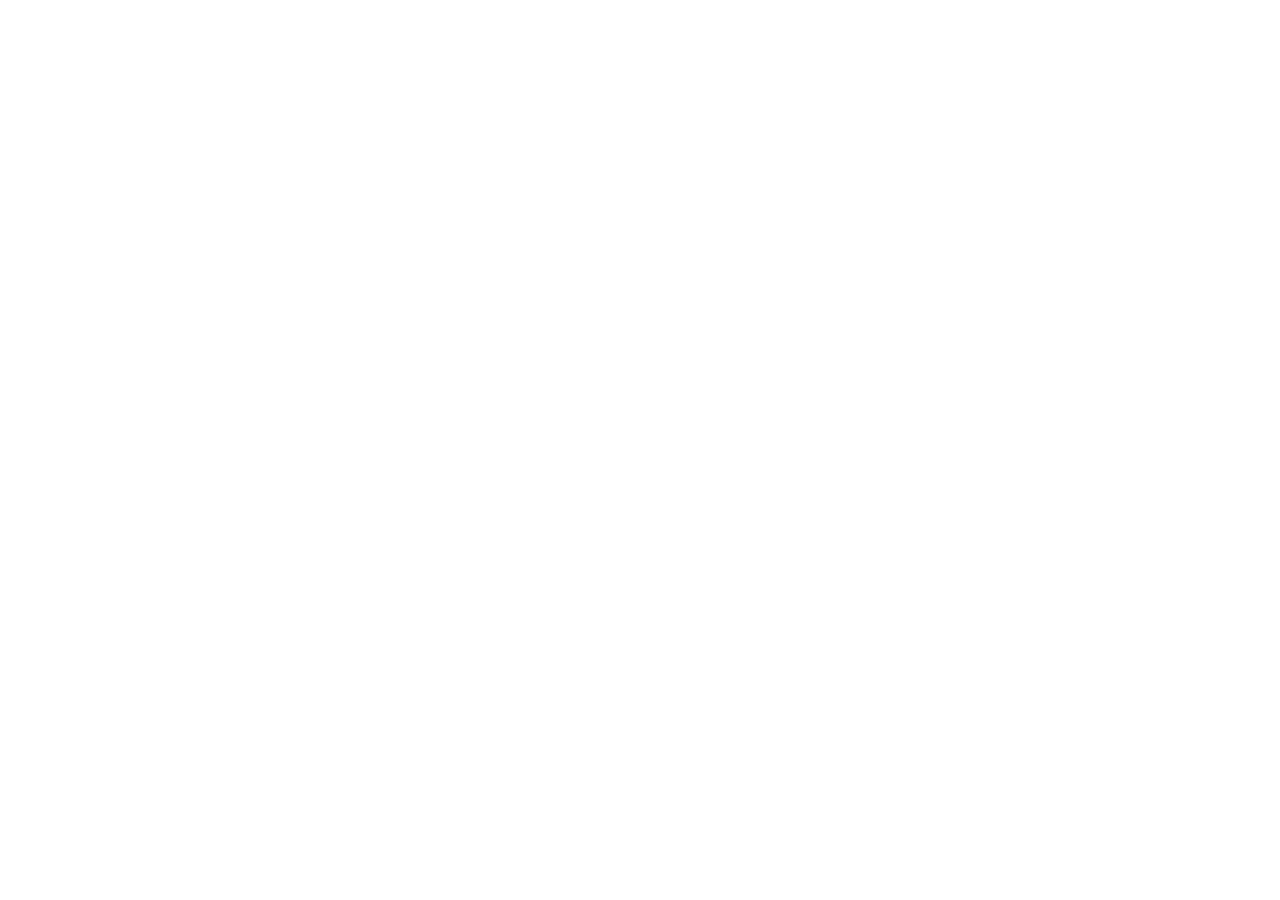
==== chemcon/index.html @ 8334a390 "Add ChemCon build" ====
<!DOCTYPE html><html lang="en"><head><meta charset="utf-8"><meta name="viewport" content="width=device-width,initial-scale=1,shrink-to-fit=no"><meta name="theme-color" content="#000000"><link rel="stylesheet" href="https://semantic-ui.com/dist/semantic.css"><link rel="manifest" href="/manifest.json"><link rel="shortcut icon" href="/favicon.ico"><title>ChemCon :: Connect your molecules</title><link href="/static/css/main.c3ab18c0.css" rel="stylesheet"></head><body><noscript>JavaScript these days is must. Sorry!</noscript><div id="root"></div><script async src="https://www.googletagmanager.com/gtag/js?id=UA-115473149-1"></script><script>function gtag(){dataLayer.push(arguments)}window.dataLayer=window.dataLayer||[],gtag("js",new Date),gtag("config","UA-115473149-1")</script><script type="text/javascript" src="/static/js/main.13c5fe37.js"></script></body></html>
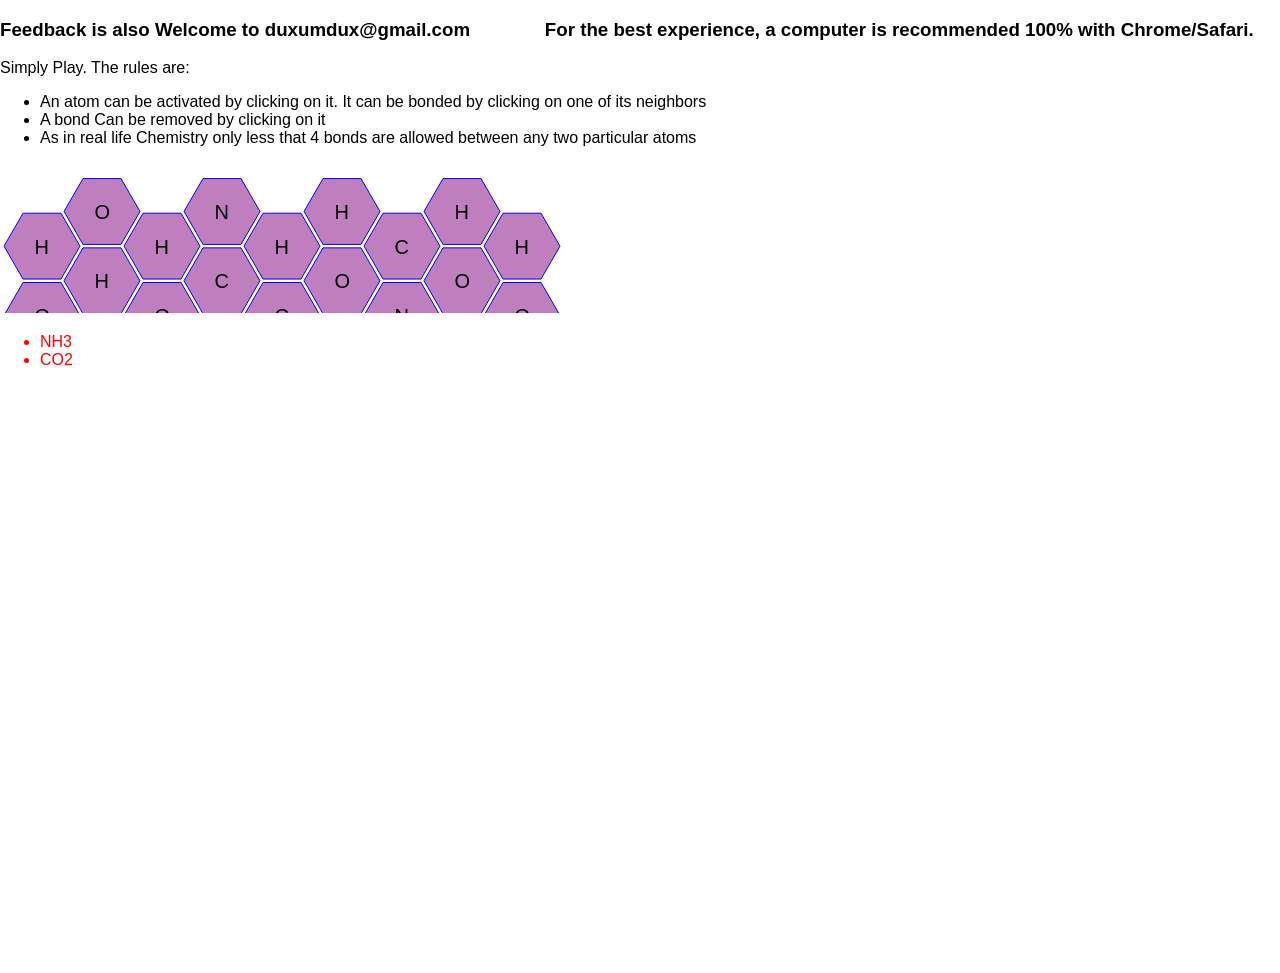
==== commit 469a368e: "Fetching data asynchronously" ====
--- a/chemcon/index.html
+++ b/chemcon/index.html
@@ -1 +1 @@
-<!DOCTYPE html><html lang="en"><head><meta charset="utf-8"><meta name="viewport" content="width=device-width,initial-scale=1,shrink-to-fit=no"><meta name="theme-color" content="#000000"><link rel="stylesheet" href="https://semantic-ui.com/dist/semantic.css"><link rel="manifest" href="/manifest.json"><link rel="shortcut icon" href="/favicon.ico"><title>ChemCon :: Connect your molecules</title><link href="/static/css/main.c3ab18c0.css" rel="stylesheet"></head><body><noscript>JavaScript these days is must. Sorry!</noscript><div id="root"></div><script async src="https://www.googletagmanager.com/gtag/js?id=UA-115473149-1"></script><script>function gtag(){dataLayer.push(arguments)}window.dataLayer=window.dataLayer||[],gtag("js",new Date),gtag("config","UA-115473149-1")</script><script type="text/javascript" src="/static/js/main.13c5fe37.js"></script></body></html>+<!DOCTYPE html><html lang="en"><head><meta charset="utf-8"><meta name="viewport" content="width=device-width,initial-scale=1,shrink-to-fit=no"><meta name="theme-color" content="#000000"><link rel="stylesheet" href="https://semantic-ui.com/dist/semantic.css"><link rel="manifest" href="manifest.json"><link rel="shortcut icon" href="favicon.ico"><title>ChemCon :: Connect your molecules</title><link href="static/css/main.c3ab18c0.css" rel="stylesheet"></head><body><noscript>JavaScript these days is must. Sorry!</noscript><div id="root"></div><script async src="https://www.googletagmanager.com/gtag/js?id=UA-115473149-1"></script><script>function gtag(){dataLayer.push(arguments)}window.dataLayer=window.dataLayer||[],gtag("js",new Date),gtag("config","UA-115473149-1")</script><script type="text/javascript" src="static/js/main.c40d9def.js"></script></body></html>
--- a/chemcon/static/css/main.c3ab18c0.css
+++ b/chemcon/static/css/main.c3ab18c0.css
@@ -0,0 +1,2 @@
+body{margin:0;padding:0;font-family:sans-serif}body,html{height:100%}.not-correct{color:red}.correct{color:blue}#main{height:90vh}.link line{stroke:#999}.node circle{stroke:#fff;stroke-width:1.5px}.link line.separator{stroke:#fff;stroke-width:5px}.link line.separator2{stroke:#fff;stroke-width:2px}.node text{font:10px sans-serif;pointer-events:none}
+/*# sourceMappingURL=main.c3ab18c0.css.map*/
